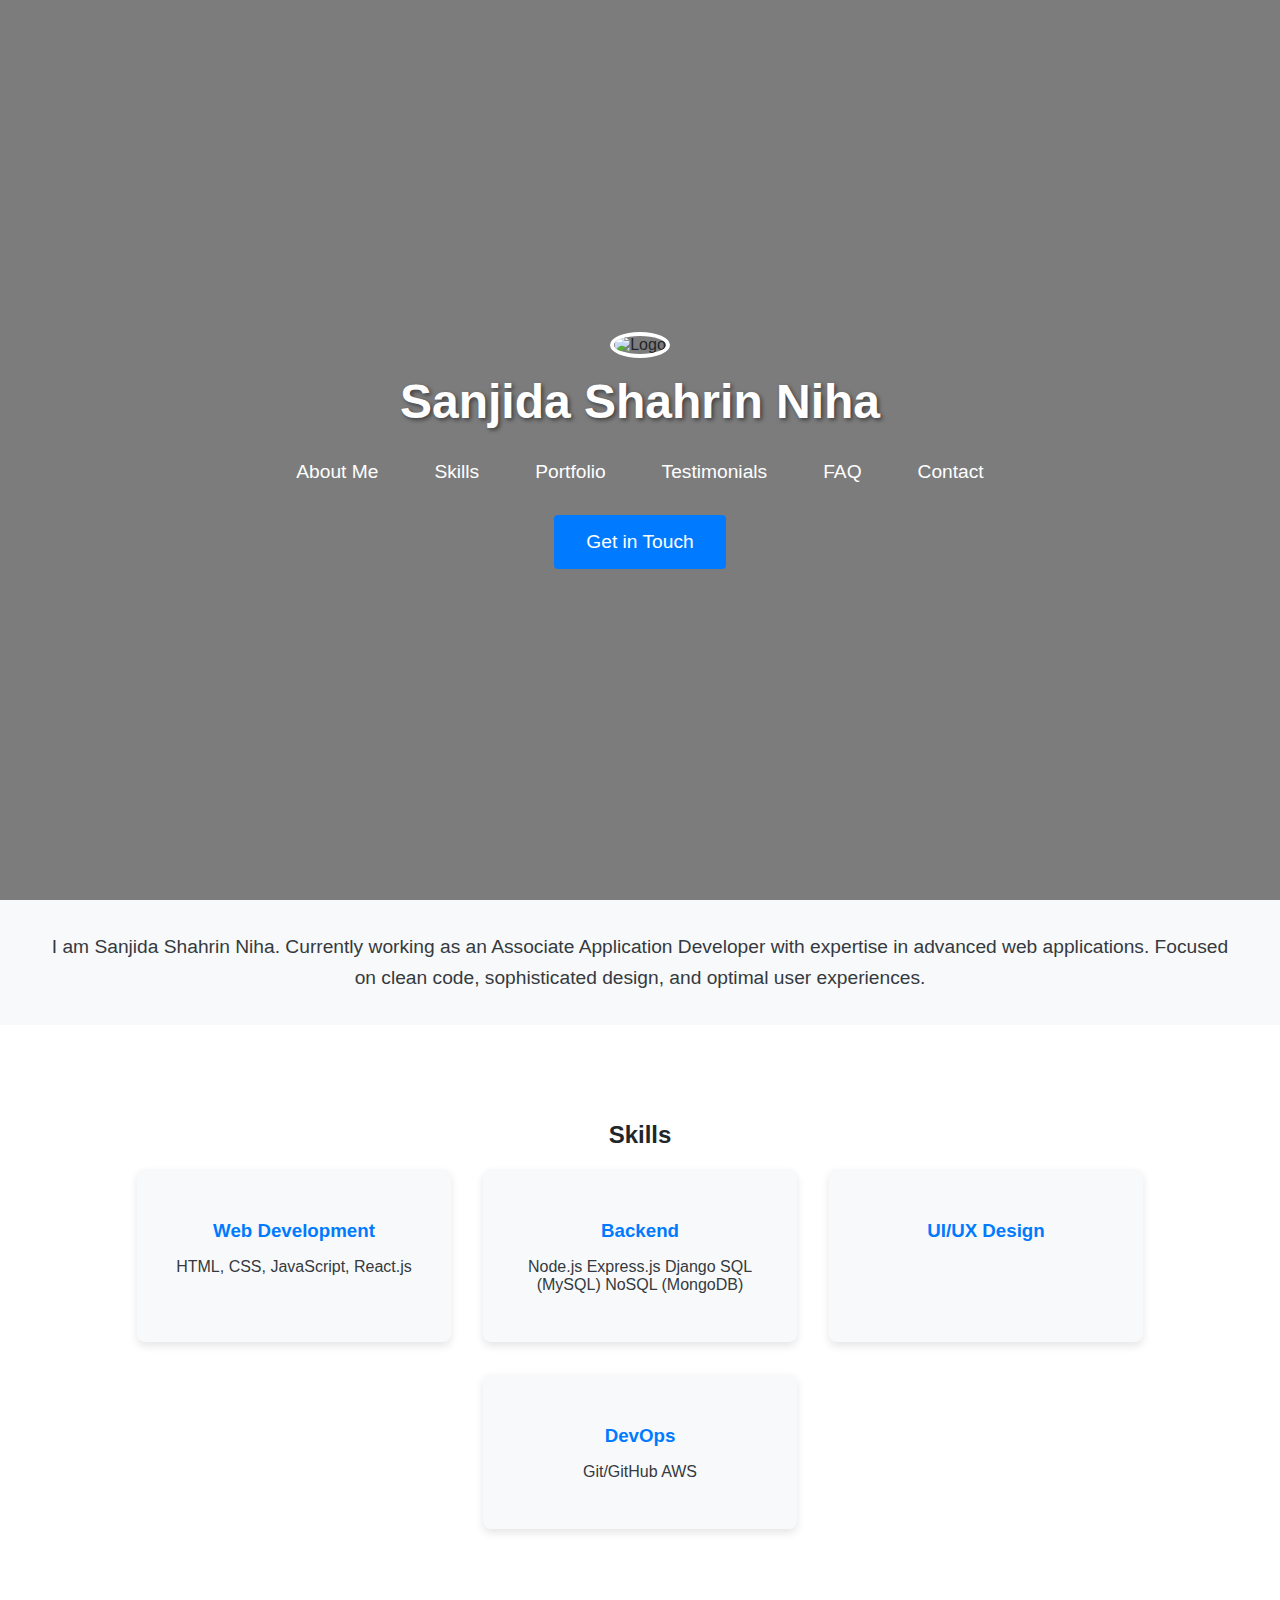
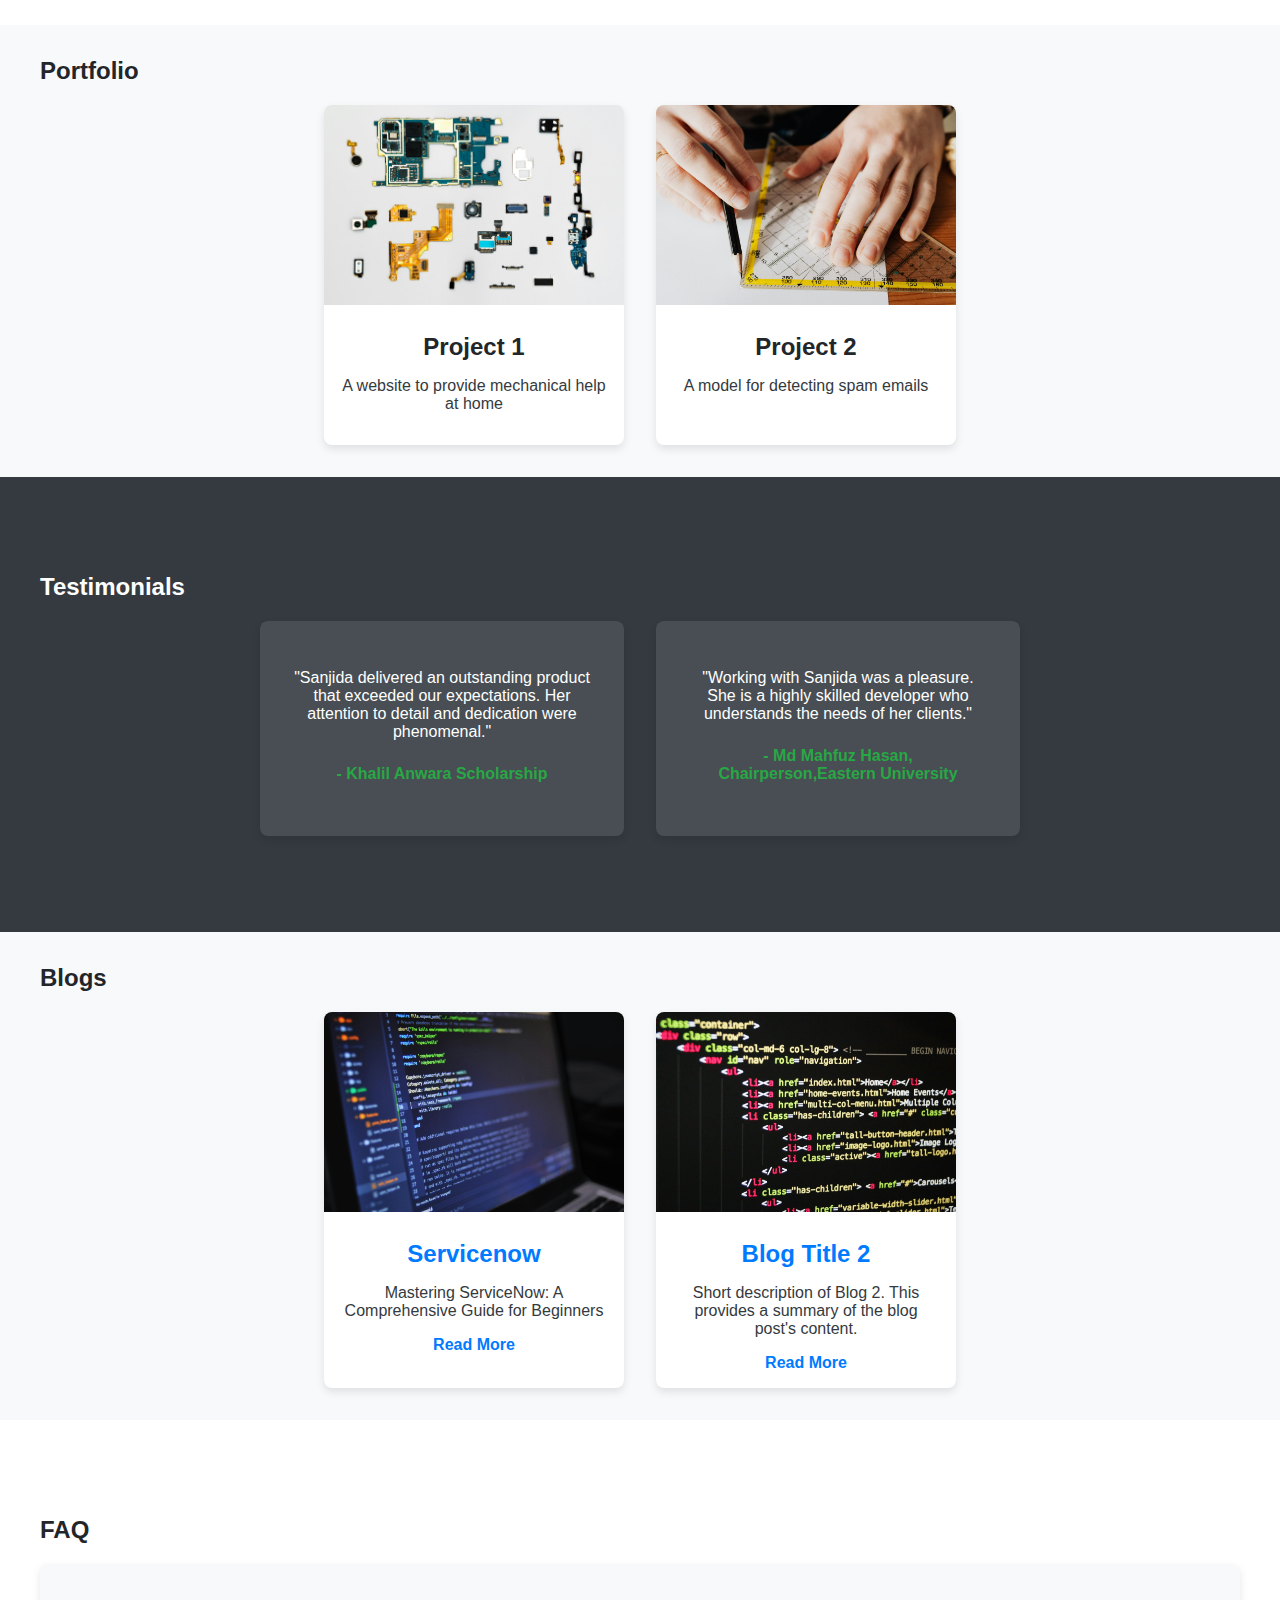
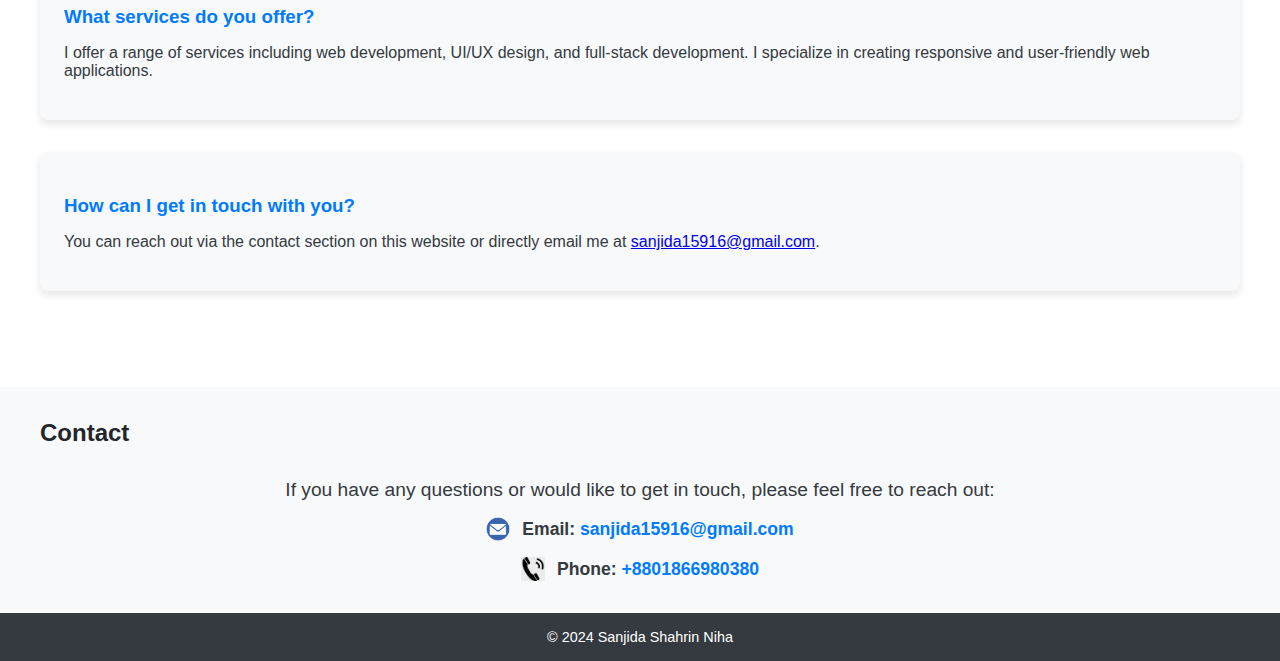
==== index.html @ 808b22e6 "Add files via upload" ====
<!DOCTYPE html>
<html lang="en">
<head>
    <meta charset="UTF-8">
    <meta name="viewport" content="width=device-width, initial-scale=1.0">
    <title>Personal Webpage - Sanjida Shahrin Niha</title>
    <link rel="stylesheet" href="styles.css">
</head>
<body>
    <header>
        <div class="hero">
            <div class="overlay">
                <div class="logo">
                    <img src="logo.png" alt="Logo">
                    <h1>Sanjida Shahrin Niha</h1>
                </div>
                <nav>
                    <ul>
                        <li><a href="#about">About Me</a></li>
                        <li><a href="#skills">Skills</a></li>
                        <li><a href="#portfolio">Portfolio</a></li>
                        <li><a href="#testimonials">Testimonials</a></li>
                        <li><a href="#faq">FAQ</a></li>
                        <li><a href="#contact">Contact</a></li>
                    </ul>
                </nav>
                <a href="#contact" class="cta-button">Get in Touch</a>
            </div>
        </div>
    </header>

    <section id="about">
        <div class="container">
            <div class="intro">
                <p>I am Sanjida Shahrin Niha. Currently working as an Associate Application Developer with expertise in advanced web applications. Focused on clean code, sophisticated design, and optimal user experiences.</p>
            </div>
        </div>
    </section>

    <section id="skills">
        <div class="container">
            <h2>Skills</h2>
            <div class="skills-grid">
                <div class="skill-item">
                    <h3>Web Development</h3>
                    <p>HTML, CSS, JavaScript, React.js</p>
                </div>
                <div class="skill-item">
                    <h3>Backend</h3>
                    <p>Node.js
                        Express.js
                        Django
                        SQL (MySQL)
                        NoSQL (MongoDB)</p>
                </div>
                <div class="skill-item">
                    <h3>UI/UX Design</h3>
                    <p></p>
                </div>
                <div class="skill-item">
                    <h3>DevOps</h3>
                    <p>Git/GitHub
                        AWS</p>
                </div>
            </div>
        </div>
    </section>

    <section id="portfolio">
        <div class="container">
            <h2>Portfolio</h2>
            <div class="grid">
                <div class="card">
                    <img src="project1.jpg" alt="Project 1">
                    <div class="card-body">
                        <h3>Project 1</h3>
                        <p>A website to provide mechanical help at home</p>
                    </div>
                </div>
                <div class="card">
                    <img src="project2.jpg" alt="Project 2">
                    <div class="card-body">
                        <h3>Project 2</h3>
                        <p>A model for detecting spam emails</p>
                    </div>
                </div>
                <!-- Add more projects as needed -->
            </div>
        </div>
    </section>

    <section id="testimonials">
        <div class="container">
            <h2>Testimonials</h2>
            <div class="testimonials-grid">
                <div class="testimonial-item">
                    <p>"Sanjida delivered an outstanding product that exceeded our expectations. Her attention to detail and dedication were phenomenal."</p>
                    <h4>- Khalil Anwara Scholarship </h4>
                </div>
                <div class="testimonial-item">
                    <p>"Working with Sanjida was a pleasure. She is a highly skilled developer who understands the needs of her clients."</p>
                    <h4>- Md Mahfuz Hasan, Chairperson,Eastern University</h4>
                </div>
            </div>
        </div>
    </section>

    <section id="blogs">
        <div class="container">
            <h2>Blogs</h2>
            <div class="blog-grid">
                <div class="blog-card">
                    <img src="blog1.jpg" alt="Blog 1">
                    <div class="blog-content">
                        <h3>Servicenow</h3>
                        <p>Mastering ServiceNow: A Comprehensive Guide for Beginners</p>
                        <a href="blog1.html" class="read-more">Read More</a>
                    </div>
                </div>
                <div class="blog-card">
                    <img src="blog2.jpg" alt="Blog 2">
                    <div class="blog-content">
                        <h3>Blog Title 2</h3>
                        <p>Short description of Blog 2. This provides a summary of the blog post's content.</p>
                        <a href="blog2.html" class="read-more">Read More</a>
                    </div>
                </div>
                <!-- Add more blog cards as needed -->
            </div>
        </div>
    </section>
    
    <section id="faq">
        <div class="container">
            <h2>FAQ</h2>
            <div class="faq-item">
                <h3>What services do you offer?</h3>
                <p>I offer a range of services including web development, UI/UX design, and full-stack development. I specialize in creating responsive and user-friendly web applications.</p>
            </div>
            <div class="faq-item">
                <h3>How can I get in touch with you?</h3>
                <p>You can reach out via the contact section on this website or directly email me at <a href="mailto:sanjida15916@gmail.com">sanjida15916@gmail.com</a>.</p>
            </div>
            <!-- Add more FAQ items as needed -->
        </div>
    </section>

    <section id="contact">
        <div class="container">
            <h2>Contact</h2>
            <div class="contact-info">
                <p>If you have any questions or would like to get in touch, please feel free to reach out:</p>
                <div class="contact-details">
                    <div class="contact-item">
                        <img src="email-icon.png" alt="Email Icon">
                        <div>
                            <strong>Email:</strong>
                            <a href="mailto:sanjida15916@gmail.com">sanjida15916@gmail.com</a>
                        </div>
                    </div>
                    <div class="contact-item">
                        <img src="phone-icon.png" alt="Phone Icon">
                        <div>
                            <strong>Phone:</strong>
                            <a href="tel:+8801866980380">+8801866980380</a>
                        </div>
                    </div>
                </div>
            </div>
        </div>
    </section>

    <footer>
        <p>&copy; 2024 Sanjida Shahrin Niha</p>
    </footer>

    <script src="script.js"></script>
</body>
</html>
---- styles.css ----
:root {
    --primary-color: #007BFF;
    --secondary-color: #343A40;
    --accent-color: #28A745;
    --background-color: #F8F9FA;
    --text-color: hsl(210, 11%, 15%);
    --hover-color: #0056b3;
}

body {
    font-family: 'Segoe UI', Tahoma, Geneva, Verdana, sans-serif;
    margin: 0;
    padding: 0;
    background-color: var(--background-color);
    color: var(--text-color);
}

header {
    position: relative;
    height: 100vh;
    overflow: hidden;
}

.hero {
    background: url('banner-image.jpg') no-repeat center center/cover;
    height: 100%;
    position: relative;
    display: flex;
    align-items: center;
    justify-content: center;
}

.overlay {
    background: rgba(0, 0, 0, 0.5);
    width: 100%;
    height: 100%;
    display: flex;
    flex-direction: column;
    align-items: center;
    justify-content: center;
    text-align: center;
}

.logo {
    margin-bottom: 2rem;
}

.logo img {
    max-width: 150px;
    border-radius: 50%;
    border: 4px solid #fff;
    margin-bottom: 1rem;
}

.logo h1 {
    font-size: 3rem;
    color: #fff;
    margin: 0;
    font-weight: bold;
    text-shadow: 2px 2px 4px rgba(0, 0, 0, 0.5);
}

nav ul {
    list-style: none;
    padding: 0;
    margin: 0;
    display: flex;
    justify-content: center;
    gap: 1.5rem;
}

nav ul li {
    position: relative;
}

nav ul li a {
    color: #fff;
    text-decoration: none;
    font-size: 1.2rem;
    padding: 0.5rem 1rem;
    border-radius: 4px;
    transition: background-color 0.3s, color 0.3s;
}

nav ul li a:hover {
    background-color: var(--hover-color);
    color: #fff;
}

.cta-button {
    display: inline-block;
    background-color: var(--primary-color);
    color: #fff;
    padding: 1rem 2rem;
    margin-top: 2rem;
    border-radius: 4px;
    text-decoration: none;
    font-size: 1.2rem;
    transition: background-color 0.3s, transform 0.3s;
}

.cta-button:hover {
    background-color: var(--accent-color);
    transform: scale(1.05);
}

.container {
    max-width: 1200px;
    margin: 2rem auto;
    padding: 0 1rem;
}

.intro {
    text-align: center;
    margin-top: 2rem;
}

.intro p {
    font-size: 1.2rem;
    color: var(--secondary-color);
    line-height: 1.6;
}

#portfolio .grid {
    display: flex;
    gap: 2rem;
    flex-wrap: wrap;
    justify-content: center;
}

.card {
    background-color: #fff;
    border-radius: 8px;
    box-shadow: 0 4px 8px rgba(0, 0, 0, 0.1);
    overflow: hidden;
    width: 300px;
    transition: transform 0.3s, box-shadow 0.3s;
}

.card:hover {
    transform: translateY(-10px);
    box-shadow: 0 8px 16px rgba(0, 0, 0, 0.2);
}

.card img {
    width: 100%;
    height: 200px;
    object-fit: cover;
}

.card-body {
    padding: 1rem;
    text-align: center;
}

.card-body h3 {
    font-size: 1.5rem;
    margin: 0.5rem 0;
}

.card-body p {
    font-size: 1rem;
    color: var(--secondary-color);
}

form {
    display: flex;
    flex-direction: column;
    gap: 1rem;
}

.form-group {
    display: flex;
    flex-direction: column;
}

.form-group label {
    font-weight: bold;
}

.form-group input, .form-group textarea {
    padding: 0.75rem;
    border-radius: 4px;
    border: 1px solid #ccc;
    font-size: 1rem;
}

form textarea {
    resize: vertical;
}

form button {
    background-color: var(--primary-color);
    color: #fff;
    padding: 0.75rem;
    border: none;
    border-radius: 4px;
    cursor: pointer;
    font-size: 1rem;
    transition: background-color 0.3s;
}

form button:hover {
    background-color: var(--accent-color);
}

footer {
    background-color: var(--secondary-color);
    color: #fff;
    text-align: center;
    padding: 1rem;
    position: relative;
    bottom: 0;
    width: 100%;
}
.contact-info {
    text-align: center;
    margin-top: 2rem;
}

.contact-info p {
    font-size: 1.2rem;
    color: var(--secondary-color);
    margin: 0.5rem 0;
}

.contact-info a {
    color: var(--primary-color);
    text-decoration: none;
    transition: color 0.3s;
}

.contact-info a:hover {
    color: var(--accent-color);
}
.contact-info {
    text-align: center;
    margin-top: 2rem;
}

.contact-info p {
    font-size: 1.2rem;
    color: var(--secondary-color);
    margin-bottom: 1rem;
}

.contact-details {
    display: flex;
    flex-direction: column;
    align-items: center;
    gap: 1rem;
}

.contact-item {
    display: flex;
    align-items: center;
    gap: 0.75rem;
    font-size: 1.1rem;
    color: var(--secondary-color);
}

.contact-item img {
    width: 24px;
    height: 24px;
}

.contact-item div {
    text-align: left;
}

.contact-item a {
    color: var(--primary-color);
    text-decoration: none;
    font-weight: bold;
    transition: color 0.3s;
}

.contact-item a:hover {
    color: var(--accent-color);
}
/* General Styles */
:root {
    --primary-color: #007BFF;
    --secondary-color: #343A40;
    --accent-color: #28A745;
    --background-color: #F8F9FA;
    --text-color: hsl(210, 11%, 15%);
    --hover-color: #0056b3;
    --border-radius: 8px;
}

body {
    font-family: 'Segoe UI', Tahoma, Geneva, Verdana, sans-serif;
    margin: 0;
    padding: 0;
    background-color: var(--background-color);
    color: var(--text-color);
}

/* Header Styles */
/* (Keep as provided in the initial code) */

/* Skills Section */
#skills {
    background-color: #fff;
    padding: 4rem 0;
    text-align: center;
}

.skills-grid {
    display: flex;
    gap: 2rem;
    justify-content: center;
    flex-wrap: wrap;
}

.skill-item {
    background-color: var(--background-color);
    padding: 2rem;
    border-radius: var(--border-radius);
    box-shadow: 0 4px 8px rgba(0, 0, 0, 0.1);
    width: 250px;
    transition: transform 0.3s, box-shadow 0.3s;
}

.skill-item:hover {
    transform: translateY(-5px);
    box-shadow: 0 8px 16px rgba(0, 0, 0, 0.2);
}

.skill-item h3 {
    margin-bottom: 1rem;
    color: var(--primary-color);
}

.skill-item p {
    color: var(--secondary-color);
}

/* Testimonials Section */
#testimonials {
    background-color: var(--secondary-color);
    color: #fff;
    padding: 4rem 0;
}

.testimonials-grid {
    display: flex;
    gap: 2rem;
    justify-content: center;
    flex-wrap: wrap;
}

.testimonial-item {
    background-color: rgba(255, 255, 255, 0.1);
    padding: 2rem;
    border-radius: var(--border-radius);
    box-shadow: 0 4px 8px rgba(0, 0, 0, 0.1);
    width: 300px;
    text-align: center;
    transition: transform 0.3s, box-shadow 0.3s;
}

.testimonial-item:hover {
    transform: translateY(-5px);
    box-shadow: 0 8px 16px rgba(0, 0, 0, 0.2);
}

.testimonial-item h4 {
    margin-top: 1.5rem;
    font-weight: bold;
    color: var(--accent-color);
}

/* FAQ Section */
#faq {
    background-color: #fff;
    padding: 4rem 0;
}

.faq-item {
    margin-bottom: 2rem;
    background-color: var(--background-color);
    padding: 1.5rem;
    border-radius: var(--border-radius);
    box-shadow: 0 4px 8px rgba(0, 0, 0, 0.1);
}

.faq-item h3 {
    margin-bottom: 1rem;
    color: var(--primary-color);
}

.faq-item p {
    color: var(--secondary-color);
}

/* Contact Section */
/* (Keep as provided earlier, you can add additional styles if needed) */

/* Footer Styles */
footer {
    background-color: var(--secondary-color);
    color: #fff;
    text-align: center;
    padding: 1rem 0;
    margin-top: 2rem;
}

footer p {
    margin: 0;
    font-size: 0.9rem;
}
/* Blogs Section */
.blog-grid {
    display: flex;
    gap: 2rem;
    flex-wrap: wrap;
    justify-content: center;
}

.blog-card {
    background-color: #fff;
    border-radius: var(--border-radius);
    box-shadow: 0 4px 8px rgba(0, 0, 0, 0.1);
    overflow: hidden;
    width: 300px;
    transition: transform 0.3s, box-shadow 0.3s;
}

.blog-card:hover {
    transform: translateY(-10px);
    box-shadow: 0 8px 16px rgba(0, 0, 0, 0.2);
}

.blog-card img {
    width: 100%;
    height: 200px;
    object-fit: cover;
}

.blog-content {
    padding: 1rem;
    text-align: center;
}

.blog-content h3 {
    font-size: 1.5rem;
    margin: 0.5rem 0;
    color: var(--primary-color);
}

.blog-content p {
    font-size: 1rem;
    color: var(--secondary-color);
    margin-bottom: 1rem;
}

.read-more {
    color: var(--primary-color);
    text-decoration: none;
    font-weight: bold;
    transition: color 0.3s;
}

.read-more:hover {
    color: var(--accent-color);
}
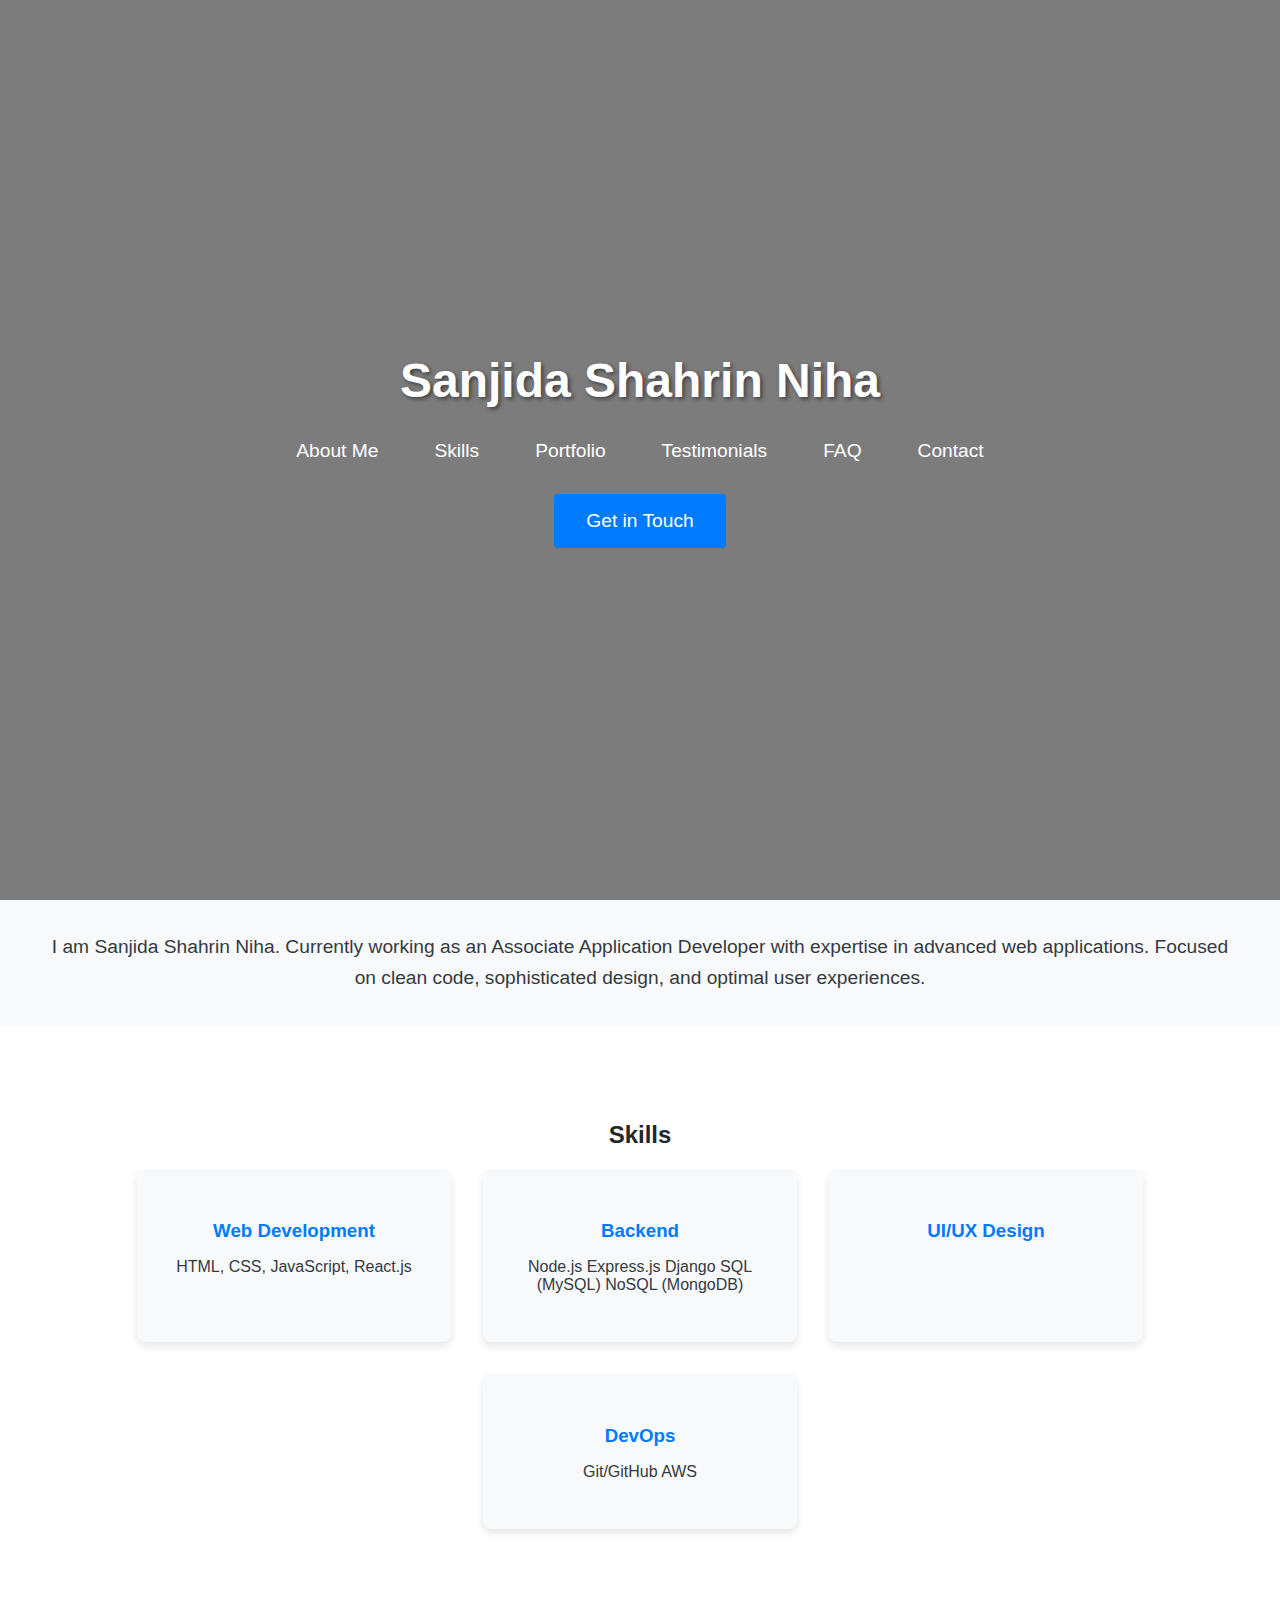
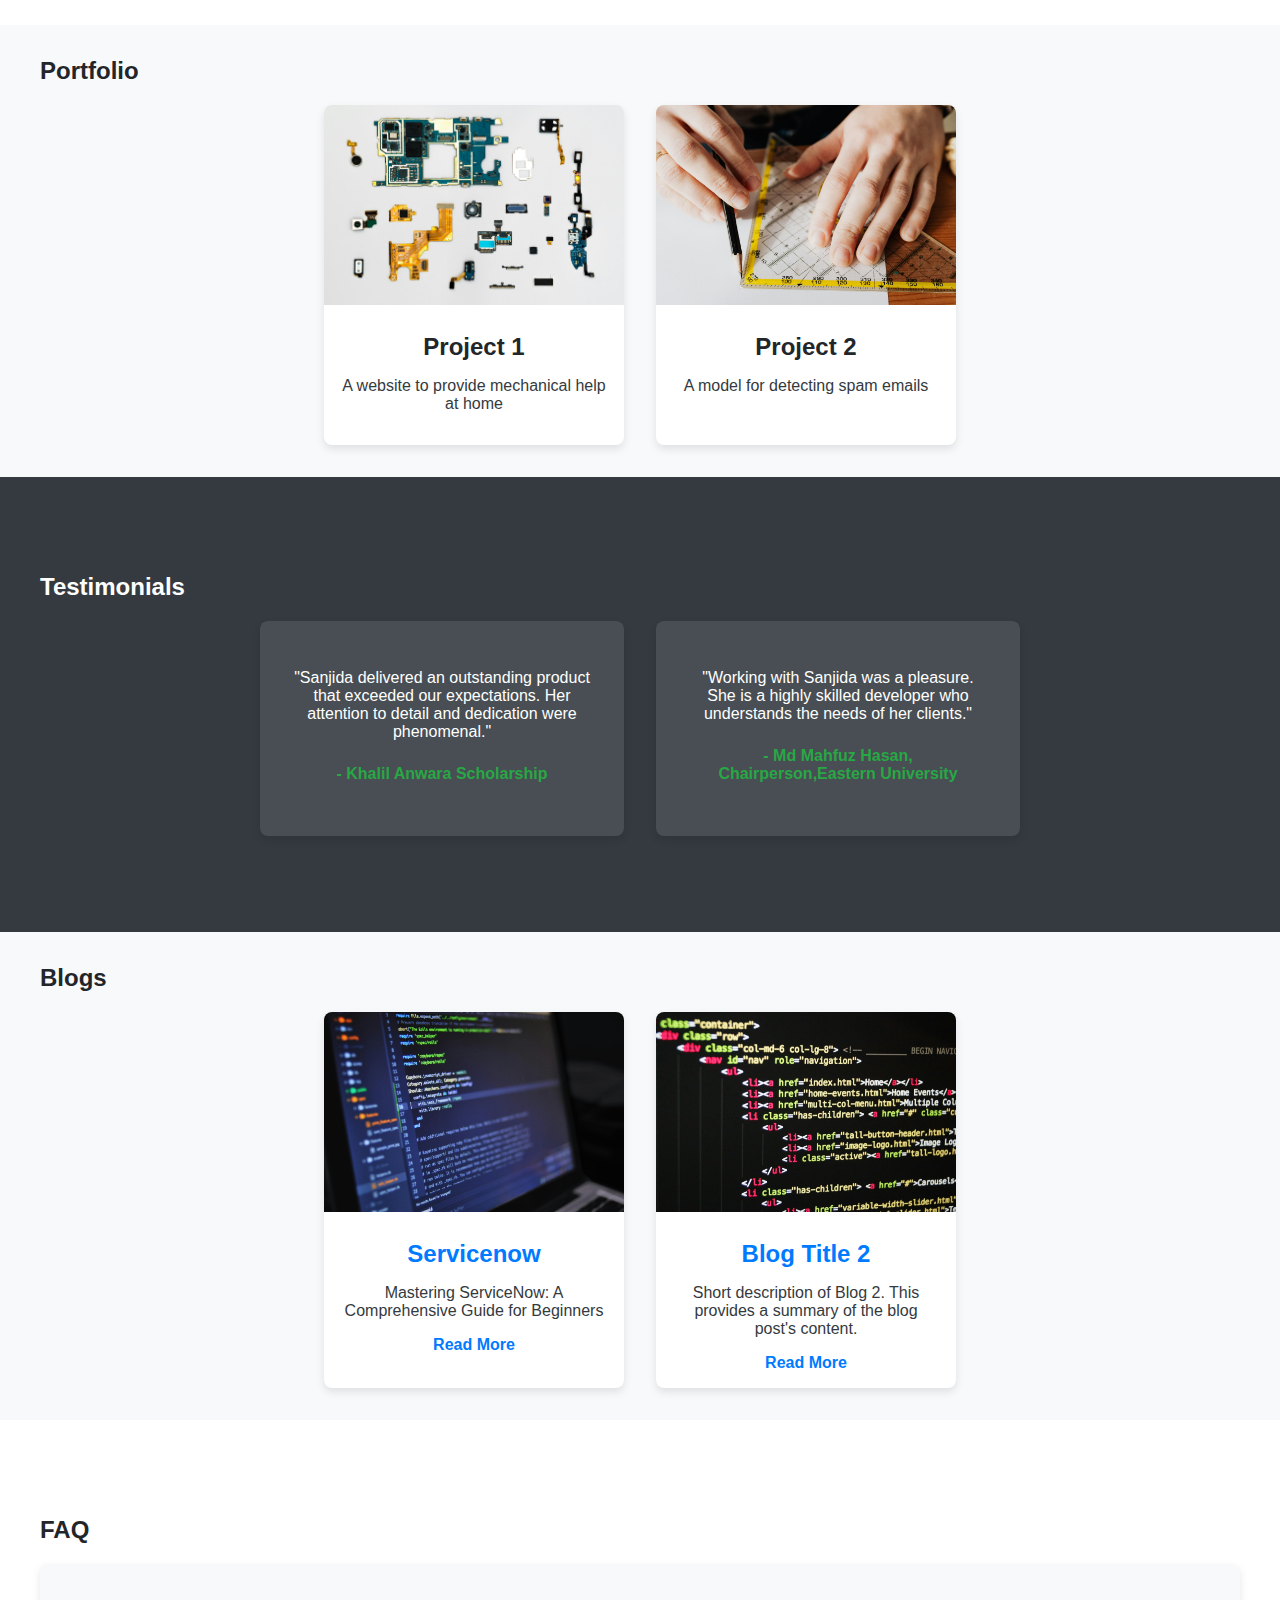
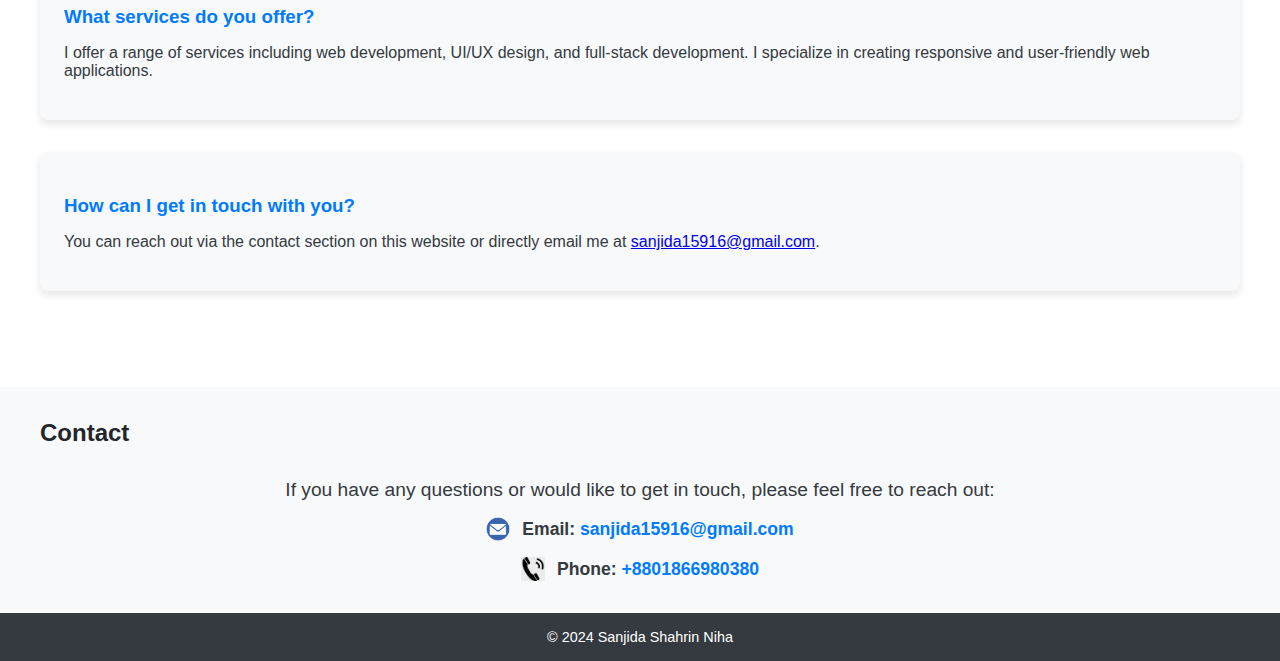
==== commit 991dfbe1: "Update index.html" ====
--- a/index.html
+++ b/index.html
@@ -11,7 +11,7 @@
         <div class="hero">
             <div class="overlay">
                 <div class="logo">
-                    <img src="logo.png" alt="Logo">
+                
                     <h1>Sanjida Shahrin Niha</h1>
                 </div>
                 <nav>
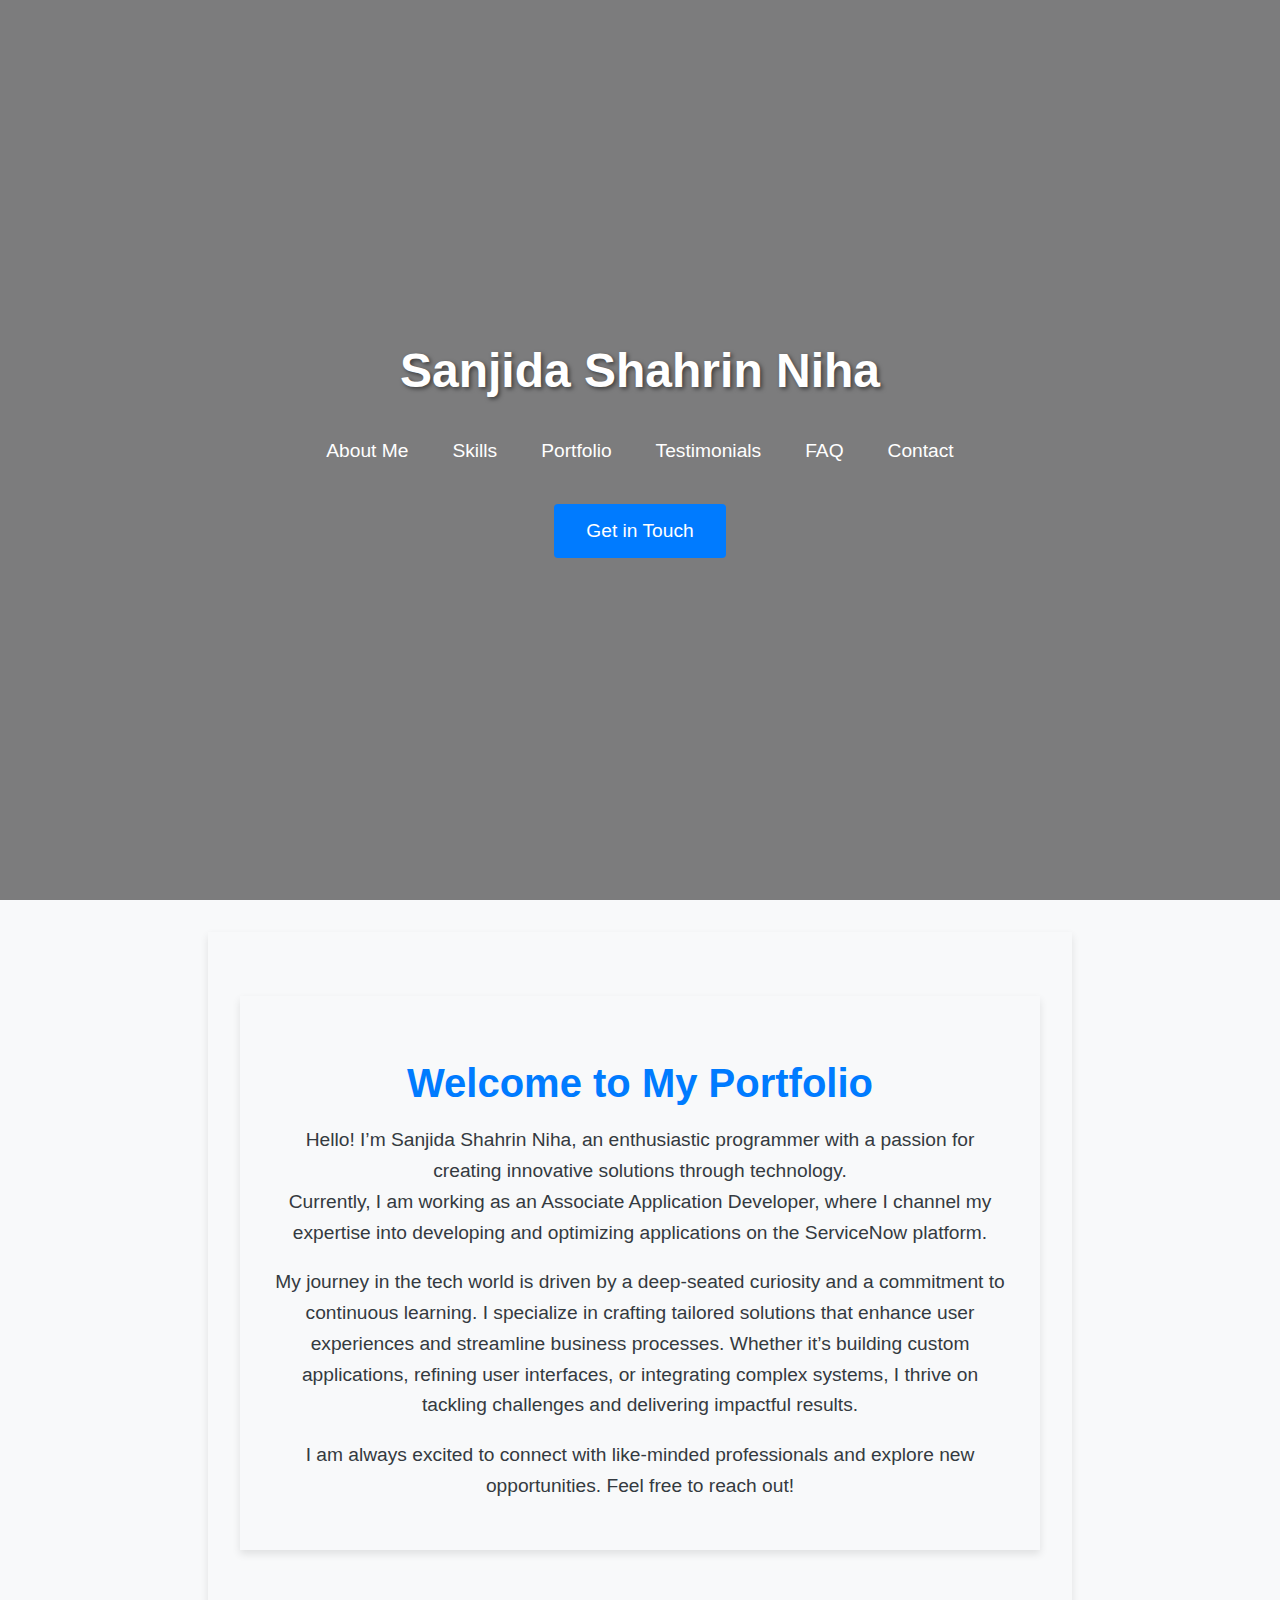
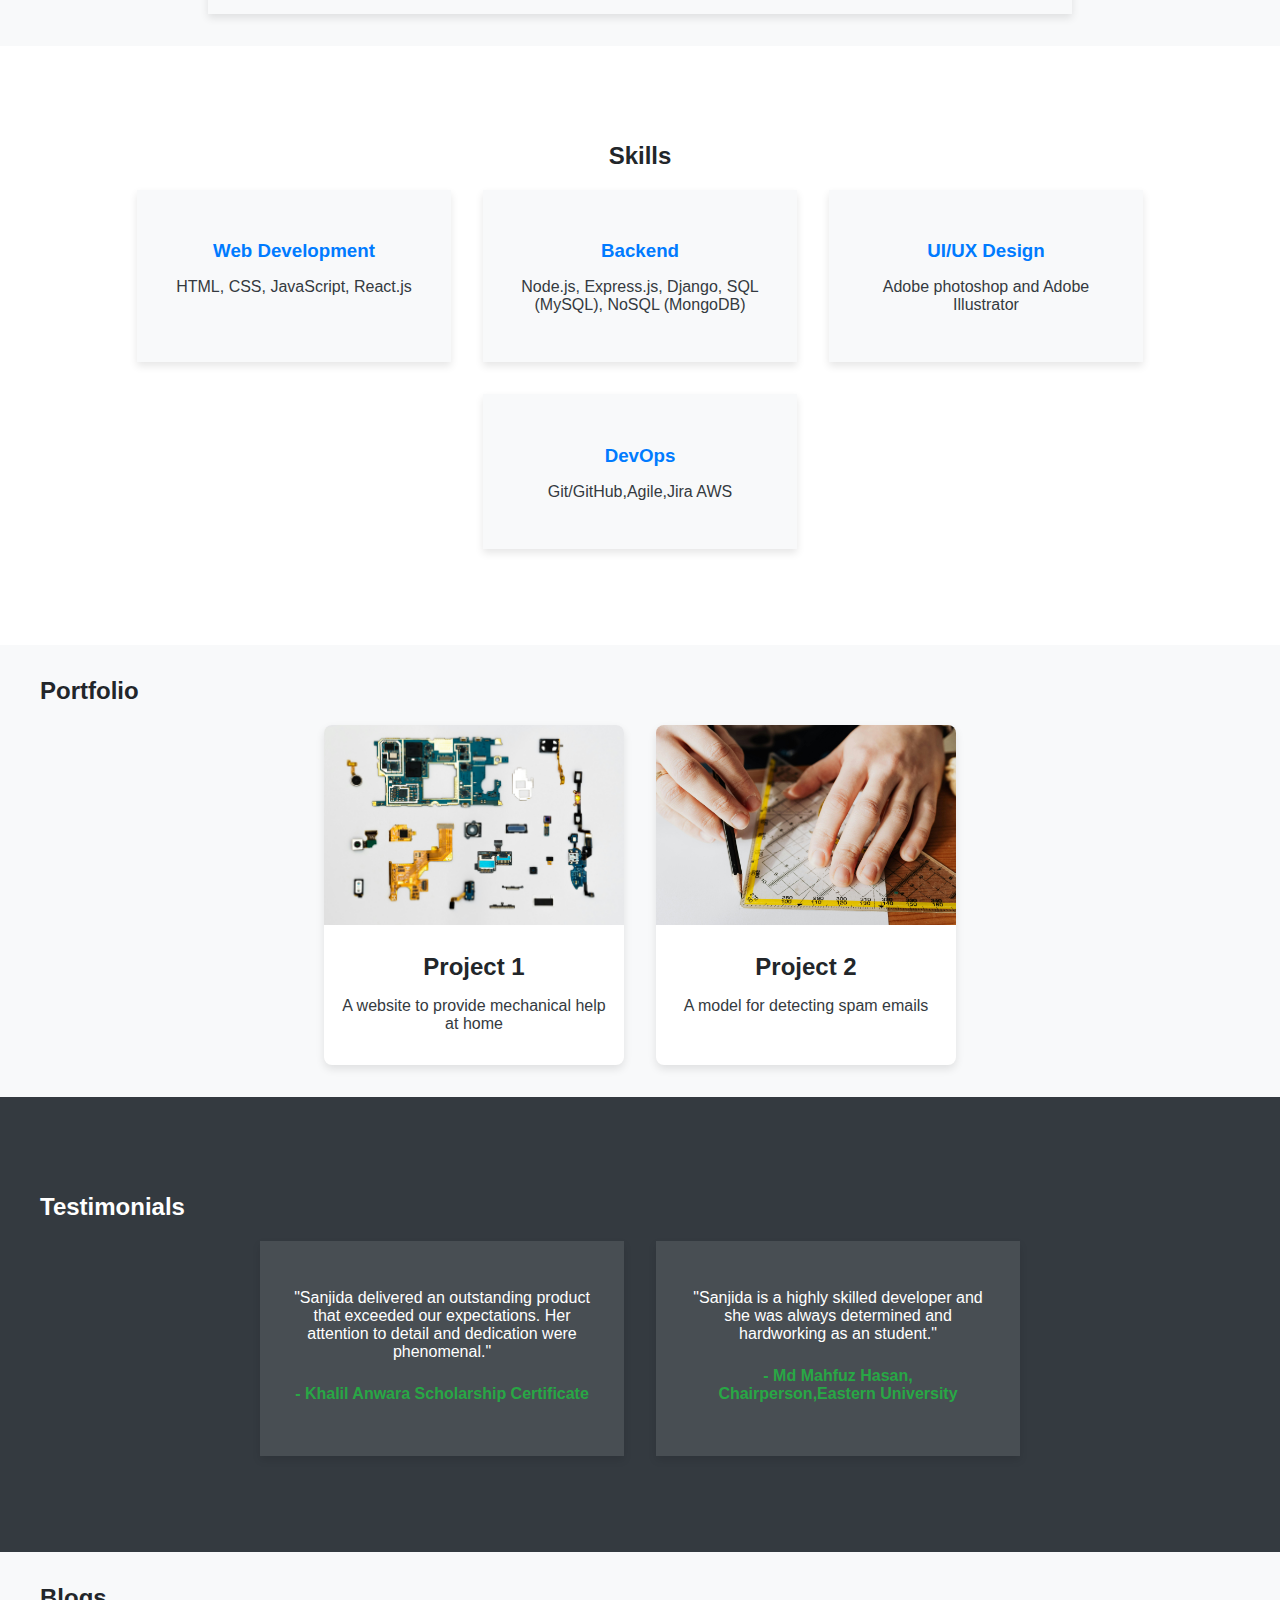
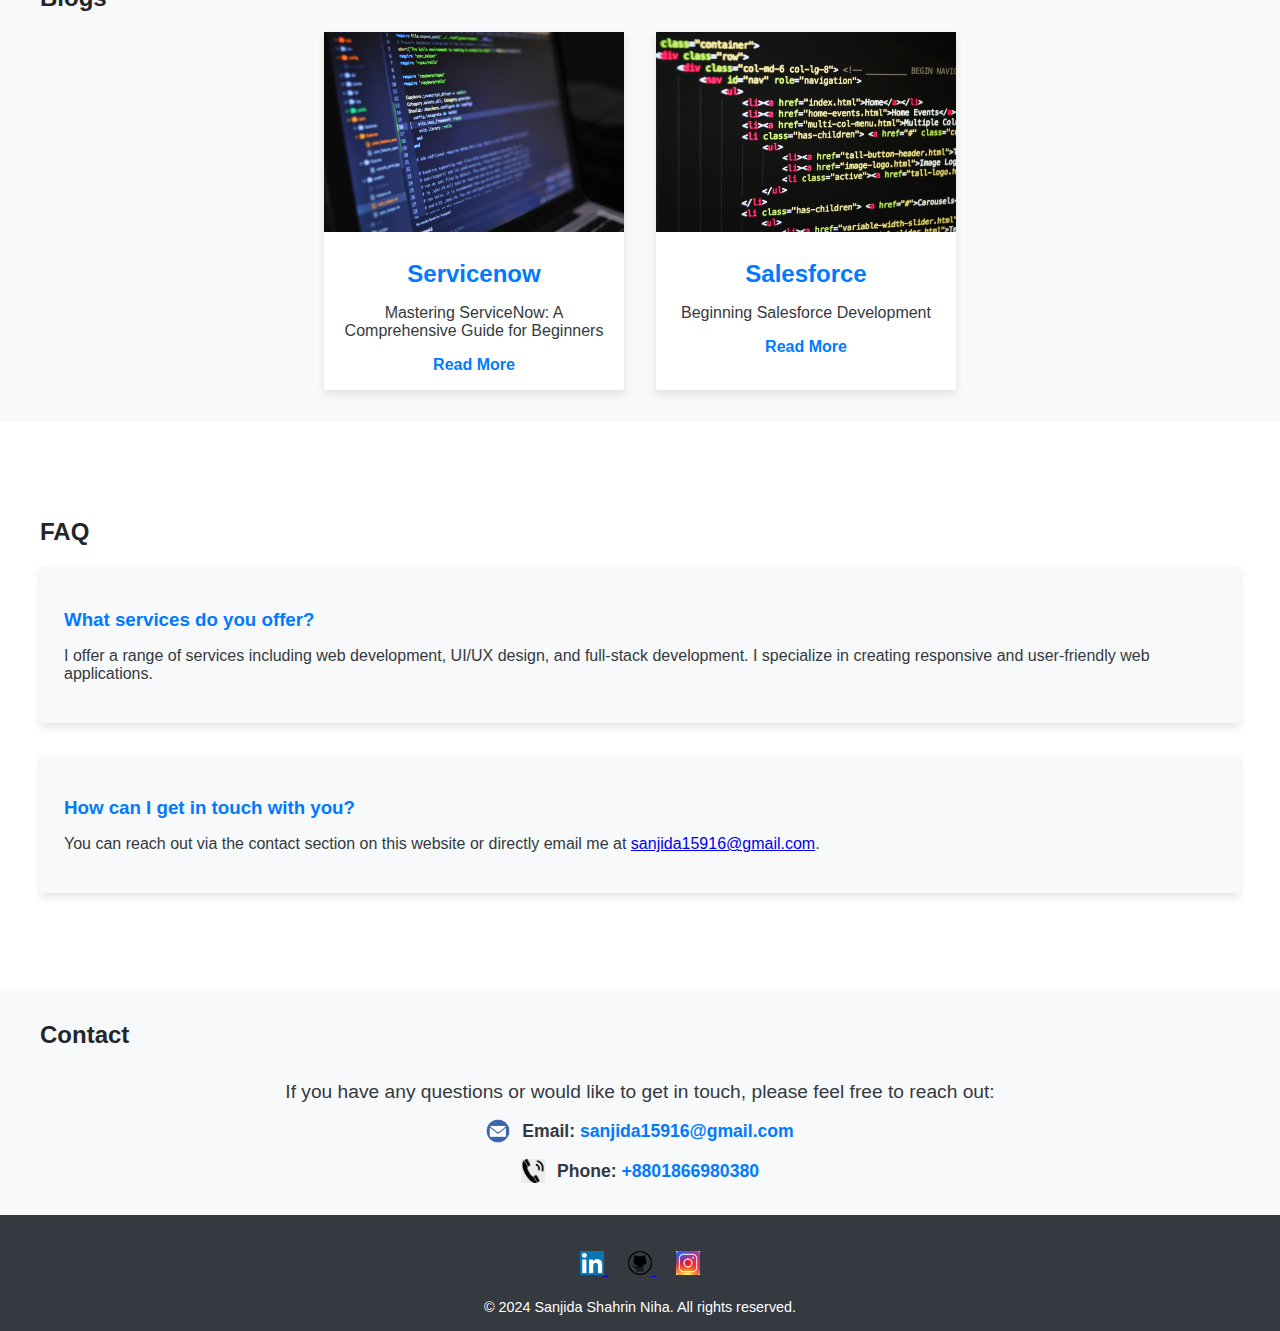
==== commit cff86d13: "Add files via upload" ====
--- a/index.html
+++ b/index.html
@@ -11,7 +11,7 @@
         <div class="hero">
             <div class="overlay">
                 <div class="logo">
-                
+                   
                     <h1>Sanjida Shahrin Niha</h1>
                 </div>
                 <nav>
@@ -32,8 +32,13 @@
     <section id="about">
         <div class="container">
             <div class="intro">
-                <p>I am Sanjida Shahrin Niha. Currently working as an Associate Application Developer with expertise in advanced web applications. Focused on clean code, sophisticated design, and optimal user experiences.</p>
-            </div>
+                <section id="intro" class="intro">
+                    <h2>Welcome to My Portfolio</h2>
+                    <p class="intro-text">Hello! I’m Sanjida Shahrin Niha, an enthusiastic programmer with a passion for creating innovative solutions through technology.<br> Currently, I am working as an Associate Application Developer, where I channel my expertise into developing and optimizing applications on the ServiceNow platform.</p>
+                    <p class="intro-text">My journey in the tech world is driven by a deep-seated curiosity and a commitment to continuous learning. I specialize in crafting tailored solutions that enhance user experiences and streamline business processes. Whether it’s building custom applications, refining user interfaces, or integrating complex systems, I thrive on tackling challenges and delivering impactful results.</p>
+                    <p class="intro-text">I am always excited to connect with like-minded professionals and explore new opportunities. Feel free to reach out!</p>
+                </section>
+                
         </div>
     </section>
 
@@ -47,19 +52,19 @@
                 </div>
                 <div class="skill-item">
                     <h3>Backend</h3>
-                    <p>Node.js
-                        Express.js
-                        Django
-                        SQL (MySQL)
+                    <p>Node.js,
+                        Express.js,
+                        Django,
+                        SQL (MySQL),
                         NoSQL (MongoDB)</p>
                 </div>
                 <div class="skill-item">
                     <h3>UI/UX Design</h3>
-                    <p></p>
+                    <p>Adobe photoshop and Adobe Illustrator</p>
                 </div>
                 <div class="skill-item">
                     <h3>DevOps</h3>
-                    <p>Git/GitHub
+                    <p>Git/GitHub,Agile,Jira
                         AWS</p>
                 </div>
             </div>
@@ -95,10 +100,10 @@
             <div class="testimonials-grid">
                 <div class="testimonial-item">
                     <p>"Sanjida delivered an outstanding product that exceeded our expectations. Her attention to detail and dedication were phenomenal."</p>
-                    <h4>- Khalil Anwara Scholarship </h4>
+                    <h4>- Khalil Anwara Scholarship Certificate </h4>
                 </div>
                 <div class="testimonial-item">
-                    <p>"Working with Sanjida was a pleasure. She is a highly skilled developer who understands the needs of her clients."</p>
+                    <p>"Sanjida is a highly skilled developer and she was always determined and hardworking as an student."</p>
                     <h4>- Md Mahfuz Hasan, Chairperson,Eastern University</h4>
                 </div>
             </div>
@@ -120,8 +125,8 @@
                 <div class="blog-card">
                     <img src="blog2.jpg" alt="Blog 2">
                     <div class="blog-content">
-                        <h3>Blog Title 2</h3>
-                        <p>Short description of Blog 2. This provides a summary of the blog post's content.</p>
+                        <h3>Salesforce</h3>
+                        <p>Beginning Salesforce Development</p>
                         <a href="blog2.html" class="read-more">Read More</a>
                     </div>
                 </div>
@@ -171,8 +176,20 @@
     </section>
 
     <footer>
-        <p>&copy; 2024 Sanjida Shahrin Niha</p>
+        <div class="social-media">
+            <a href="https://bd.linkedin.com/in/sanjida-shahrin-niha-786736289" target="_blank">
+                <img src="linked in.png" alt="LinkedIn">
+            </a>
+            <a href="https://github.com/SanjidaNiha" target="_blank">
+                <img src="github.png" alt="GitHub">
+            </a>
+            <a href="https://www.instagram.com/sanjidaniha/" target="_blank">
+                <img src="instagram.jfif" alt="instagram">
+            </a>
+        </div>
+        <p>&copy; 2024 Sanjida Shahrin Niha. All rights reserved.</p>
     </footer>
+    
 
     <script src="script.js"></script>
 </body>
--- a/styles.css
+++ b/styles.css
@@ -4,7 +4,7 @@
     --accent-color: #28A745;
     --background-color: #F8F9FA;
     --text-color: hsl(210, 11%, 15%);
-    --hover-color: #0056b3;
+    --hover-color: #eaeff6;
 }
 
 body {
@@ -15,6 +15,7 @@
     color: var(--text-color);
 }
 
+/* Header Styles */
 header {
     position: relative;
     height: 100vh;
@@ -74,17 +75,40 @@
 }
 
 nav ul li a {
-    color: #fff;
+    color: #fff !important; /* Ensure the link color is white */
     text-decoration: none;
     font-size: 1.2rem;
     padding: 0.5rem 1rem;
     border-radius: 4px;
-    transition: background-color 0.3s, color 0.3s;
+    transition: color 0.3s, transform 0.3s, box-shadow 0.3s; /* Include transform and box-shadow transitions */
+}
+
+nav ul li a::after {
+    content: '';
+    position: absolute;
+    left: 0;
+    bottom: 0;
+    height: 2px;
+    width: 0;
+    background-color: #fff !important; /* Ensure underline color is white */
+    transition: width 0.3s ease;
 }
 
 nav ul li a:hover {
-    background-color: var(--hover-color);
-    color: #fff;
+    color: var(--hover-color) !important; /* Change text color on hover */
+    transform: scale(1.1); /* Advanced hover effect: Slightly enlarge the link */
+    box-shadow: 0 4px 8px rgba(0, 0, 0, 0.2); /* Add a subtle shadow on hover */
+}
+
+nav ul li a:hover::after {
+    width: 100%; /* Show underline on hover */
+}
+
+/* Optional: Additional styles for header content */
+header h1 {
+    font-size: 2.5rem;
+    color: var(--primary-color);
+    text-shadow: 1px 1px 2px rgba(0, 0, 0, 0.3);
 }
 
 .cta-button {
@@ -278,7 +302,7 @@
 .contact-item a:hover {
     color: var(--accent-color);
 }
-/* General Styles */
+/* General Styles
 :root {
     --primary-color: #007BFF;
     --secondary-color: #343A40;
@@ -295,7 +319,7 @@
     padding: 0;
     background-color: var(--background-color);
     color: var(--text-color);
-}
+} */
 
 /* Header Styles */
 /* (Keep as provided in the initial code) */
@@ -466,3 +490,128 @@
 .read-more:hover {
     color: var(--accent-color);
 }
+.social-media {
+    text-align: center;
+    margin: 20px 0;
+}
+
+.social-media a {
+    margin: 0 10px;
+}
+
+.social-media img {
+    width: 24px;
+    height: 24px;
+}
+@media (max-width: 768px) {
+    header, footer {
+        text-align: center;
+    }
+    
+    .container {
+        padding: 10px;
+    }
+    
+    .social-media img {
+        width: 32px;
+        height: 32px;
+    }
+}
+
+@media (max-width: 480px) {
+    header, footer {
+        text-align: center;
+    }
+
+    nav ul {
+        display: block;
+    }
+
+    nav ul li {
+        margin: 10px 0;
+    }
+
+    .social-media img {
+        width: 28px;
+        height: 28px;
+    }
+}
+nav ul li a {
+    position: relative;
+    display: inline-block;
+    color: #333;
+    text-decoration: none;
+    padding: 10px;
+    transition: color 0.3s ease;
+}
+
+nav ul li a::after {
+    content: '';
+    position: absolute;
+    left: 0;
+    bottom: 0;
+    height: 2px;
+    width: 0;
+    background-color: #333;
+    transition: width 0.3s ease;
+}
+
+nav ul li a:hover {
+    
+    color: #fff; /* Change text color to white */
+    transform: scale(1.1); /* Advanced hover effect */
+    box-shadow: 0 4px 8px rgba(0, 0, 0, 0.2); /* Optional: Add a subtle shadow */
+}
+
+
+nav ul li a:hover::after {
+    width: 100%;
+}
+.intro {
+    text-align: center;
+    margin: 2rem auto;
+    padding: 2rem;
+    background-color: var(--background-color);
+    border-radius: var(--border-radius);
+    box-shadow: 0 4px 8px rgba(0, 0, 0, 0.1);
+    max-width: 800px;
+}
+
+.intro h2 {
+    font-size: 2.5rem;
+    color: var(--primary-color);
+    margin-bottom: 1rem;
+    transition: transform 0.3s ease;
+}
+
+.intro h2:hover {
+    transform: scale(1.05); /* Slightly enlarge the heading on hover */
+}
+
+.intro-text {
+    font-size: 1.2rem;
+    color: var(--text-color);
+    line-height: 1.6;
+    margin-bottom: 1rem;
+    transition: transform 0.3s ease, text-shadow 0.3s ease;
+}
+
+.intro-text:hover {
+    transform: translateY(-5px); /* Lift the text up on hover */
+    text-shadow: 0 4px 6px rgba(0, 0, 0, 0.2); /* Add a shadow effect */
+}
+
+/* Add responsive design for better viewing on smaller screens */
+@media (max-width: 768px) {
+    .intro {
+        padding: 1rem;
+    }
+
+    .intro h2 {
+        font-size: 2rem;
+    }
+
+    .intro-text {
+        font-size: 1rem;
+    }
+}
